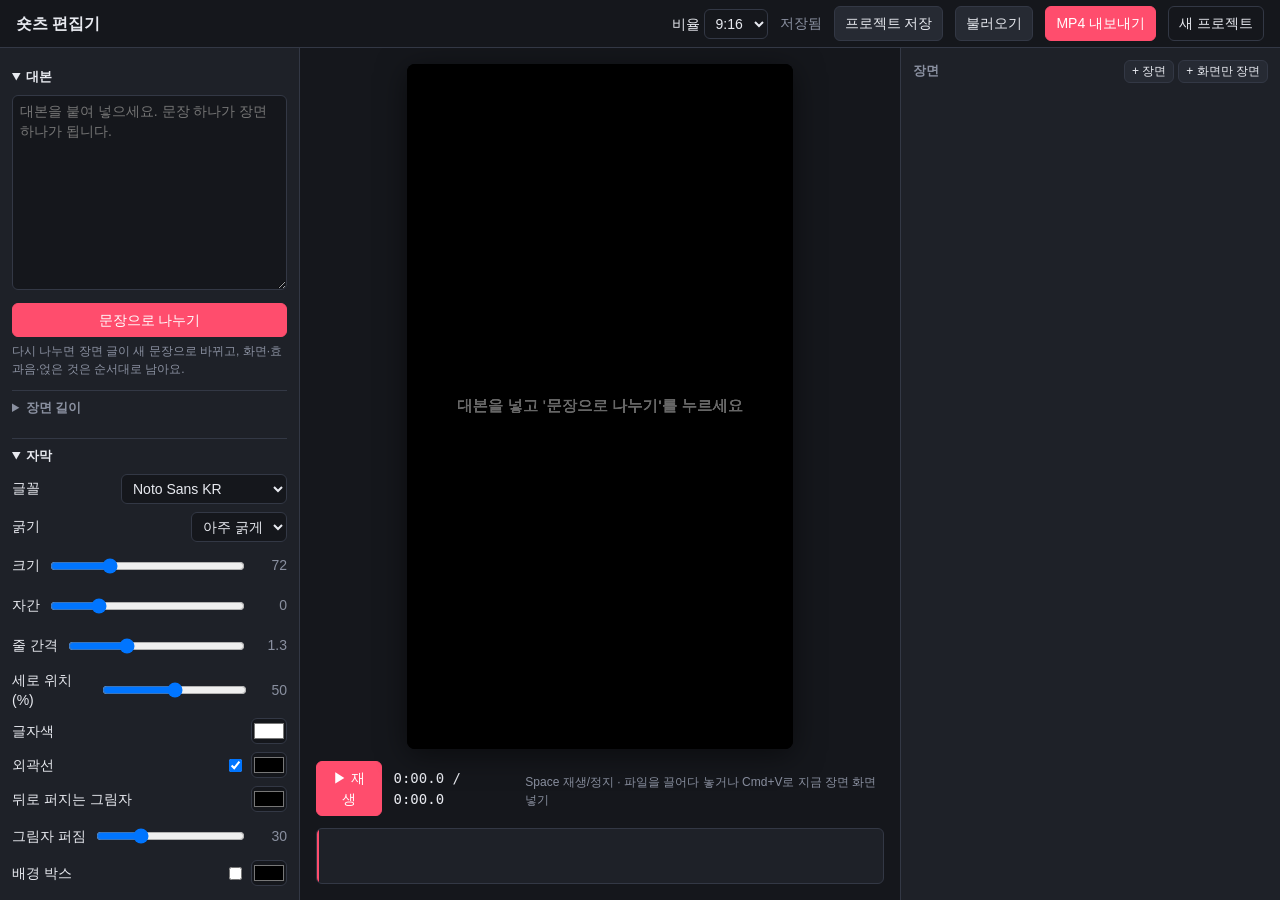
==== apps/shorts-editor/index.html @ 62741c0e "숏폼 편집기를 커밋 기록째 apps/shorts-editor로 가져옴 Co-Authored-By: Claude Opus 5.5 <noreply@anthropic.com>  git-" ====
<!doctype html>
<html lang="ko">
<head>
  <meta charset="utf-8">
  <meta name="viewport" content="width=device-width, initial-scale=1">
  <title>숏츠 편집기</title>
  <link rel="icon" href="data:,">
  <link rel="preconnect" href="https://fonts.googleapis.com">
  <link rel="preconnect" href="https://fonts.gstatic.com" crossorigin>
  <link rel="stylesheet" href="https://fonts.googleapis.com/css2?family=Noto+Sans+KR:wght@400;700;900&family=Black+Han+Sans&family=Do+Hyeon&family=Jua&family=Gothic+A1:wght@400;700;900&family=Nanum+Gothic:wght@400;700;800&family=Nanum+Myeongjo:wght@400;700;800&family=Nanum+Pen+Script&family=Gowun+Dodum&family=Sunflower:wght@300;500;700&family=Gaegu:wght@400;700&family=Song+Myung&family=Dongle:wght@400;700&display=swap">
  <link rel="stylesheet" href="style.css">
</head>
<body>
  <header class="topbar">
    <h1>숏츠 편집기</h1>
    <div class="topbar-right">
      <label>비율
        <select id="aspect">
          <option value="9:16">9:16</option>
          <option value="4:5">4:5</option>
          <option value="1:1">1:1</option>
          <option value="16:9">16:9</option>
        </select>
      </label>
      <span id="saveStatus" class="muted">저장됨</span>
      <button id="saveZip">프로젝트 저장</button>
      <button id="loadZip">불러오기</button>
      <input type="file" id="loadZipFile" accept=".zip" hidden>
      <button id="exportMp4" class="primary">MP4 내보내기</button>
      <button id="resetProject" class="ghost">새 프로젝트</button>
    </div>
  </header>

  <main class="layout">
    <!-- 왼쪽: 대본·길이·자막·보관함·얹기 -->
    <aside class="panel left">
      <details open>
        <summary>대본</summary>
        <textarea id="script" rows="9" placeholder="대본을 붙여 넣으세요. 문장 하나가 장면 하나가 됩니다."></textarea>
        <button id="splitBtn" class="primary">문장으로 나누기</button>
        <p class="hint">다시 나누면 장면 글이 새 문장으로 바뀌고, 화면·효과음·얹은 것은 순서대로 남아요.</p>
      </details>

      <details>
        <summary>장면 길이</summary>
        <label class="row">읽는 속도 (글자/초)
          <input type="number" id="cps" min="1" max="20" step="0.5">
        </label>
        <label class="row">최소 길이 (초)
          <input type="number" id="minDur" min="0.5" max="10" step="0.1">
        </label>
        <p class="hint">'자동'인 장면은 글자 수 ÷ 읽는 속도로 길이가 정해져요.</p>
      </details>

      <details open>
        <summary>자막</summary>
        <label class="row">글꼴 <select data-sub="font" id="subFont"></select></label>
        <label class="row">굵기
          <select data-sub="weight" data-num>
            <option value="400">보통</option><option value="700">굵게</option><option value="900">아주 굵게</option>
          </select>
        </label>
        <label class="row">크기 <input type="range" data-sub="size" min="24" max="200"><output></output></label>
        <label class="row">자간 <input type="range" data-sub="spacing" min="-10" max="40"><output></output></label>
        <label class="row">줄 간격 <input type="range" data-sub="lineHeight" min="0.8" max="2.5" step="0.05"><output></output></label>
        <label class="row">세로 위치 (%) <input type="range" data-sub="y" min="5" max="95"><output></output></label>
        <label class="row">글자색 <input type="color" data-sub="color"></label>
        <label class="row">외곽선 <span><input type="checkbox" data-sub="stroke"> <input type="color" data-sub="strokeColor"></span></label>
        <label class="row">뒤로 퍼지는 그림자 <input type="color" data-sub="glowColor"></label>
        <label class="row">그림자 퍼짐 <input type="range" data-sub="glow" min="0" max="120"><output></output></label>
        <label class="row">배경 박스 <span><input type="checkbox" data-sub="box"> <input type="color" data-sub="boxColor"></span></label>
        <label class="row">박스 투명도 <input type="range" data-sub="boxOpacity" min="0" max="1" step="0.05"><output></output></label>
        <label class="row">긴 문장 끊어 보기
          <select data-sub="chunk" data-num>
            <option value="0">끊지 않음</option>
            <option value="20">약 20자씩</option>
            <option value="14">약 14자씩</option>
            <option value="9">약 9자씩</option>
          </select>
        </label>
      </details>

      <details>
        <summary>글꼴 보관함</summary>
        <ul id="fontLibrary" class="lib-list"></ul>
        <button id="addFont">+ 글꼴 파일 넣기 (ttf, otf, woff)</button>
        <input type="file" id="addFontFile" accept=".ttf,.otf,.woff,.woff2" multiple hidden>
        <p class="hint">넣은 글꼴은 새 프로젝트를 시작해도 남아요.</p>
      </details>

      <details>
        <summary>효과음 보관함</summary>
        <ul id="sfxLibrary" class="lib-list"></ul>
        <button id="addSfx">+ 효과음 파일 넣기 (mp3, wav)</button>
        <input type="file" id="addSfxFile" accept="audio/*" multiple hidden>
        <p class="hint">넣은 효과음은 모든 장면에서 골라 쓸 수 있고, 새 프로젝트를 시작해도 남아요.</p>
      </details>

      <details open>
        <summary>타이틀·이미지 얹기</summary>
        <div id="overlayPanel"></div>
      </details>
    </aside>

    <!-- 가운데: 미리보기·타임라인 -->
    <section class="center">
      <div class="preview-wrap" id="previewWrap">
        <canvas id="preview"></canvas>
      </div>
      <div class="transport">
        <button id="playBtn" class="primary">▶ 재생</button>
        <span id="timeLabel" class="mono">0:00.0 / 0:00.0</span>
        <span class="hint">Space 재생/정지 · 파일을 끌어다 놓거나 Cmd+V로 지금 장면 화면 넣기</span>
      </div>
      <div id="timeline" class="timeline">
        <div id="playhead" class="playhead"></div>
      </div>
    </section>

    <!-- 오른쪽: 장면 목록 -->
    <aside class="panel right">
      <div class="panel-head">
        <h2>장면 <span id="sceneCount" class="muted"></span></h2>
        <div>
          <button id="addScene" class="small">+ 장면</button>
          <button id="addVisualScene" class="small" title="나레이션·자막 없이 화면만 보여주는 장면">+ 화면만 장면</button>
        </div>
      </div>
      <ol id="sceneList" class="scene-list"></ol>
    </aside>
  </main>

  <div id="exportModal" class="modal-back" hidden>
    <div class="modal">
      <h3>MP4 내보내기</h3>
      <div class="progress"><div id="exportBar"></div></div>
      <p id="exportMsg" class="muted">준비 중…</p>
      <button id="exportCancel">취소</button>
    </div>
  </div>

  <script src="vendor/mp4-muxer.min.js"></script>
  <script src="vendor/jszip.min.js"></script>
  <script src="db.js"></script>
  <script src="model.js"></script>
  <script src="fonts.js"></script>
  <script src="sfx.js"></script>
  <script src="render.js"></script>
  <script src="overlay.js"></script>
  <script src="trim.js"></script>
  <script src="export.js"></script>
  <script src="projectio.js"></script>
  <script src="app.js"></script>
</body>
</html>
---- apps/shorts-editor/style.css ----
:root {
  --bg: #15171c;
  --panel: #1e2128;
  --panel-2: #262a33;
  --line: #333845;
  --text: #e8eaf0;
  --muted: #8a90a0;
  --accent: #ff4d6d;
  --accent-2: #4da3ff;
}

* { box-sizing: border-box; }

html, body {
  margin: 0;
  height: 100%;
  background: var(--bg);
  color: var(--text);
  font: 14px/1.45 -apple-system, BlinkMacSystemFont, "Apple SD Gothic Neo", "Malgun Gothic", sans-serif;
}

button, input, select, textarea { font: inherit; color: inherit; }

button {
  background: var(--panel-2);
  border: 1px solid var(--line);
  border-radius: 6px;
  padding: 6px 10px;
  cursor: pointer;
}
button:hover { border-color: var(--muted); }
button.primary { background: var(--accent); border-color: var(--accent); color: #fff; }
button.ghost { background: transparent; }
button.small { padding: 2px 7px; font-size: 12px; }

input, select, textarea {
  background: var(--bg);
  border: 1px solid var(--line);
  border-radius: 6px;
  padding: 5px 7px;
}
textarea { width: 100%; resize: vertical; }
input[type="color"] { padding: 0; width: 36px; height: 26px; }
input[type="number"] { width: 72px; }

.muted { color: var(--muted); }
.mono { font-family: ui-monospace, Menlo, monospace; }
.hint { color: var(--muted); font-size: 12px; margin: 6px 0 0; }

.topbar {
  display: flex;
  align-items: center;
  justify-content: space-between;
  padding: 8px 16px;
  border-bottom: 1px solid var(--line);
  height: 48px;
}
.topbar h1 { font-size: 16px; margin: 0; }
.topbar-right { display: flex; gap: 12px; align-items: center; }

.layout {
  display: grid;
  grid-template-columns: 300px 1fr 380px;
  height: calc(100% - 48px);
}

.panel { background: var(--panel); overflow-y: auto; padding: 12px; }
.panel.left { border-right: 1px solid var(--line); }
.panel.right { border-left: 1px solid var(--line); }
.panel section { margin-bottom: 20px; }
.panel h2 { font-size: 13px; margin: 0 0 8px; color: var(--muted); font-weight: 600; }
.panel-head { display: flex; justify-content: space-between; align-items: center; margin-bottom: 8px; }
.panel-head h2 { margin: 0; }
#splitBtn { margin-top: 8px; width: 100%; }

.row { display: flex; align-items: center; justify-content: space-between; gap: 8px; margin-bottom: 8px; }
.row input[type="range"] { flex: 1; }
.row output { width: 32px; text-align: right; color: var(--muted); }

.center {
  display: flex;
  flex-direction: column;
  align-items: center;
  padding: 16px;
  gap: 12px;
  min-width: 0;
  min-height: 0;
  overflow: hidden;
}
/* 미리보기는 남은 높이 안에 비율을 지켜서 맞춘다 */
.preview-wrap {
  flex: 1;
  min-height: 0;
  width: 100%;
  position: relative;
}
#preview {
  position: absolute;
  inset: 0;
  margin: auto;
  max-width: 100%;
  max-height: 100%;
  background: #000;
  border-radius: 8px;
  box-shadow: 0 6px 30px rgba(0, 0, 0, .5);
}
#preview.drop-target { outline: 3px dashed var(--accent-2); }

.transport { display: flex; gap: 12px; align-items: center; }

.timeline {
  position: relative;
  width: 100%;
  height: 56px;
  display: flex;
  background: var(--panel);
  border: 1px solid var(--line);
  border-radius: 6px;
  overflow: hidden;
  cursor: pointer;
  flex-shrink: 0;
}
.tl-block {
  border-right: 1px solid var(--bg);
  padding: 4px 6px;
  font-size: 11px;
  overflow: hidden;
  white-space: nowrap;
  text-overflow: ellipsis;
  background-size: cover;
  background-position: center;
  text-shadow: 0 1px 2px #000;
  min-width: 2px;
}
.tl-block.active { box-shadow: inset 0 0 0 2px var(--accent); }
.playhead {
  position: absolute;
  top: 0; bottom: 0;
  width: 2px;
  background: var(--accent);
  pointer-events: none;
  z-index: 2;
}

.scene-list { list-style: none; margin: 0; padding: 0; display: flex; flex-direction: column; gap: 8px; }
.scene {
  background: var(--panel-2);
  border: 1px solid var(--line);
  border-radius: 8px;
  padding: 8px;
  display: grid;
  grid-template-columns: 56px 1fr;
  gap: 8px;
}
.scene.active { border-color: var(--accent); }
.scene.drop-target { border-color: var(--accent-2); border-style: dashed; }
.scene-thumb {
  width: 56px;
  height: 80px;
  border-radius: 4px;
  background: #000 center / cover no-repeat;
  display: flex;
  align-items: flex-start;
  justify-content: flex-start;
  font-size: 11px;
  padding: 2px 4px;
  text-shadow: 0 1px 2px #000;
}
.scene-thumb.inherit { opacity: .45; }
.scene-body { display: flex; flex-direction: column; gap: 6px; min-width: 0; }
.scene-body textarea { font-size: 13px; }
.scene-meta { display: flex; flex-wrap: wrap; gap: 6px; align-items: center; font-size: 12px; }
.scene-meta input[type="number"] { width: 50px; padding: 2px 4px; }
.scene-actions { display: flex; gap: 4px; flex-wrap: wrap; }
.scene-actions .spacer { flex: 1; }

/* ---------- 접는 칸 ---------- */
.panel.left details {
  border-bottom: 1px solid var(--line);
  padding: 8px 0 12px;
}
.panel.left details > summary {
  cursor: pointer;
  font-size: 13px;
  font-weight: 600;
  color: var(--muted);
  margin-bottom: 8px;
  list-style-position: inside;
}
.panel.left details[open] > summary { color: var(--text); }
.panel h3 { font-size: 12px; color: var(--muted); margin: 14px 0 6px; font-weight: 600; }
.row > span { display: flex; align-items: center; gap: 6px; }
.row select { max-width: 170px; }
.row input[type="text"] { flex: 1; min-width: 0; }

.scene details { font-size: 12px; background: var(--bg); border-radius: 6px; padding: 4px 8px; }
.scene details > summary { cursor: pointer; color: var(--muted); padding: 2px 0; }
.scene details[open] { padding-bottom: 8px; }
.scene details .row { margin: 6px 0; }
.scene .extra { width: 44px; }
.scene-meta { gap: 4px; }

.sfx-item { border-top: 1px dashed var(--line); padding-top: 4px; }
.sfx-item .sfx-src { flex: 1; min-width: 0; max-width: none; }
.sfx-item .sfx-off { width: 56px; padding: 2px 5px; }
.sfx-add { margin-top: 6px; }

.lib-list { list-style: none; margin: 0 0 8px; padding: 0; display: flex; flex-direction: column; gap: 4px; }
.lib-list li { display: flex; justify-content: space-between; align-items: center; gap: 6px; font-size: 13px; }

/* ---------- 얹기 패널 ---------- */
.ov-list { display: flex; flex-wrap: wrap; gap: 4px; margin: 8px 0; }
.chip.on { border-color: var(--accent-2); background: #1d3550; }
.ov-form { border-top: 1px solid var(--line); padding-top: 8px; }
.ov-form textarea { margin: 4px 0; }
.ov-form .paint { justify-content: flex-start; }
.ov-del { margin-top: 10px; width: 100%; }
button.del { color: #ff8a9e; }

/* ---------- 모달 ---------- */
.modal-back {
  position: fixed;
  inset: 0;
  background: rgba(0, 0, 0, .6);
  display: flex;
  align-items: center;
  justify-content: center;
  z-index: 100;
}
.modal-back[hidden] { display: none; }
.modal {
  background: var(--panel);
  border: 1px solid var(--line);
  border-radius: 10px;
  padding: 18px;
  width: min(420px, calc(100vw - 32px));
  display: flex;
  flex-direction: column;
  gap: 10px;
}
.modal h3 { margin: 0; font-size: 15px; }
.modal-head { display: flex; justify-content: space-between; align-items: center; }
.progress { height: 10px; background: var(--bg); border-radius: 5px; overflow: hidden; }
.progress > div { height: 100%; width: 0; background: var(--accent); transition: width .2s; }

.modal.trim { width: min(760px, calc(100vw - 32px)); }
.trim-video { width: 100%; max-height: 45vh; background: #000; border-radius: 6px; }
.trim-bar {
  position: relative;
  height: 36px;
  background: repeating-linear-gradient(135deg, #6b2230 0 8px, #4d1923 8px 16px);
  touch-action: none;
  border-radius: 4px;
  cursor: pointer;
  overflow: hidden;
}
.trim-keep { position: absolute; top: 0; bottom: 0; background: #2e7d4f; }
.trim-mark {
  position: absolute;
  top: 0;
  bottom: 0;
  width: 2px;
  background: #ffd400;
  font-size: 10px;
  color: #ffd400;
  padding-left: 3px;
  white-space: nowrap;
}
.trim-pos { position: absolute; top: 0; bottom: 0; width: 2px; background: #fff; z-index: 2; pointer-events: none; }
.trim-actions { display: flex; flex-wrap: wrap; gap: 6px; align-items: center; }
.trim-actions .sep { flex: 1; }

.trim-row { display: flex; align-items: center; gap: 10px; }
.trim-status { margin: 0; font-size: 13px; min-height: 18px; }
.trim-status.ok { color: #7fd99a; }
.trim-status.warn { color: #ffcc66; }
.trim-length {
  display: flex;
  align-items: center;
  gap: 8px;
  flex-wrap: wrap;
  font-size: 13px;
  background: #3a3220;
  border: 1px solid #6b5a2a;
  border-radius: 6px;
  padding: 8px;
}
.trim-length[hidden] { display: none; }
button.trim.on { border-color: #2e7d4f; color: #7fd99a; }
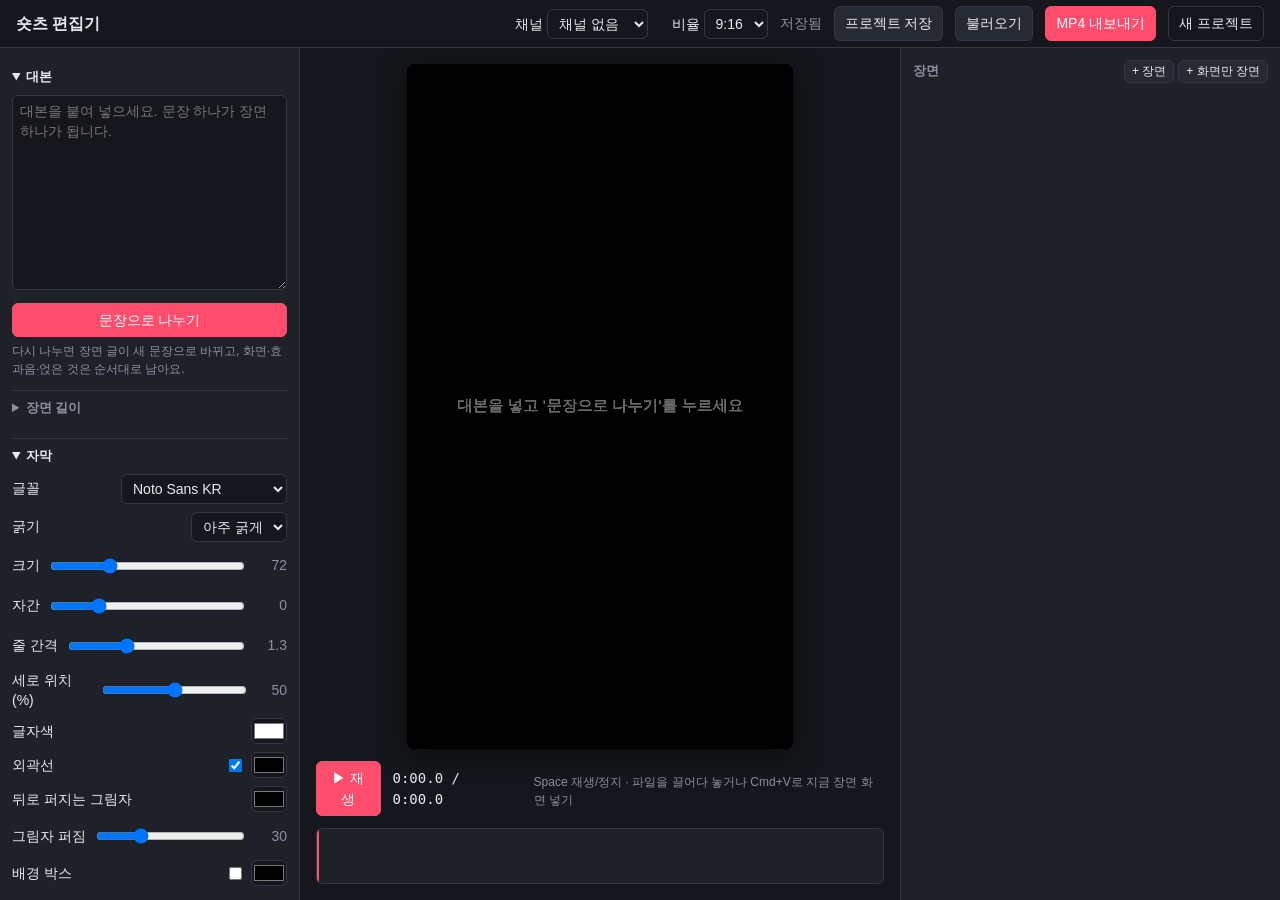
==== commit 78a823c2: "채널 × 목적 조합 구조로 규격화, 편집 도구가 채널 프로필을 읽도록 변경 요청마다 배경을 설명하지 않고 채널과 목적만 정하면 규칙·예시·피드백·편집 설정이 한 묶음으로 조립되게 " ====
--- a/apps/shorts-editor/index.html
+++ b/apps/shorts-editor/index.html
@@ -14,6 +14,10 @@
   <header class="topbar">
     <h1>숏츠 편집기</h1>
     <div class="topbar-right">
+      <label>채널
+        <select id="channel"><option value="">채널 없음</option></select>
+      </label>
+      <span id="channelNote" class="muted"></span>
       <label>비율
         <select id="aspect">
           <option value="9:16">9:16</option>
@@ -110,6 +114,7 @@
       <div class="transport">
         <button id="playBtn" class="primary">▶ 재생</button>
         <span id="timeLabel" class="mono">0:00.0 / 0:00.0</span>
+        <span id="limitWarning"></span>
         <span class="hint">Space 재생/정지 · 파일을 끌어다 놓거나 Cmd+V로 지금 장면 화면 넣기</span>
       </div>
       <div id="timeline" class="timeline">
